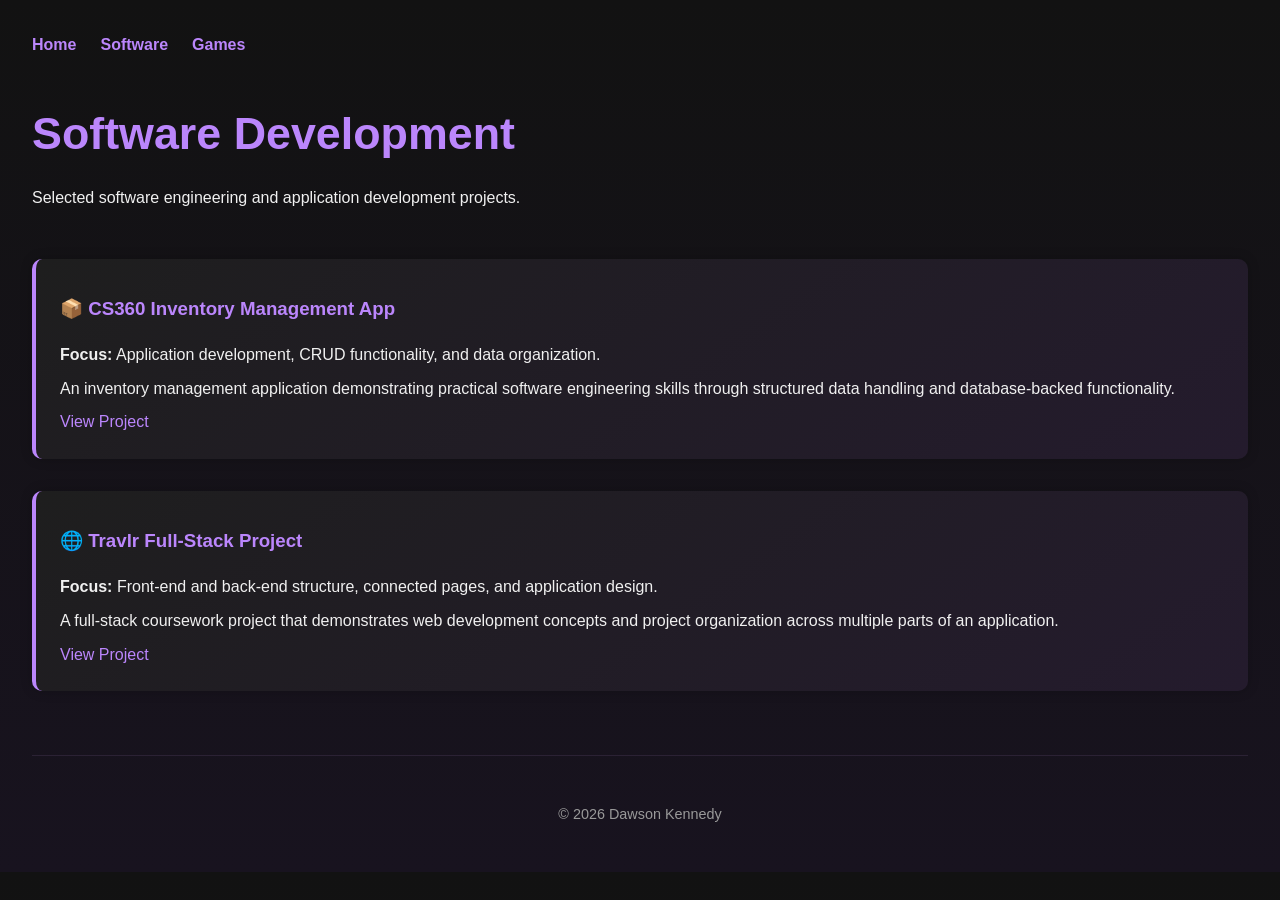
==== software.html @ 0b02f2b0 "software.html" ====
<!DOCTYPE html>
<html lang="en">
<head>
  <meta charset="UTF-8" />
  <meta name="viewport" content="width=device-width, initial-scale=1.0"/>
  <title>Dawson Kennedy – Software Portfolio</title>
  <link rel="stylesheet" href="style.css" />
</head>
<body>
  <nav class="nav">
    <a href="index.html">Home</a>
    <a href="software.html">Software</a>
    <a href="games.html">Games</a>
  </nav>

  <header class="page-header">
    <h1>Software Development</h1>
    <p>Selected software engineering and application development projects.</p>
  </header>

  <main>
    <section class="section">
      <div class="project">
        <h3>📦 CS360 Inventory Management App</h3>
        <p><strong>Focus:</strong> Application development, CRUD functionality, and data organization.</p>
        <p>
          An inventory management application demonstrating practical software engineering skills through structured data handling and database-backed functionality.
        </p>
        <p><a href="YOUR_CS360_LINK_HERE" target="_blank">View Project</a></p>
      </div>

      <div class="project">
        <h3>🌐 Travlr Full-Stack Project</h3>
        <p><strong>Focus:</strong> Front-end and back-end structure, connected pages, and application design.</p>
        <p>
          A full-stack coursework project that demonstrates web development concepts and project organization across multiple parts of an application.
        </p>
        <p><a href="YOUR_TRAVLR_LINK_HERE" target="_blank">View Project</a></p>
      </div>
    </section>
  </main>

  <footer class="footer">
    <p>&copy; 2026 Dawson Kennedy</p>
  </footer>
</body>
</html>
---- style.css ----
* {
  box-sizing: border-box;
}

body {
  margin: 0;
  padding: 2rem;
  font-family: 'Segoe UI', sans-serif;
  background: linear-gradient(180deg, #121212 0%, #18131f 100%);
  color: #f0f0f0;
  line-height: 1.6;
}

h1, h2, h3 {
  color: #bb86fc;
}

a {
  color: #bb86fc;
  text-decoration: none;
}

a:hover {
  color: #e0b8ff;
  text-decoration: underline;
}

.nav {
  display: flex;
  gap: 1.5rem;
  margin-bottom: 2.5rem;
  flex-wrap: wrap;
}

.nav a {
  font-weight: bold;
}

.hero,
.page-header {
  margin-bottom: 3rem;
}

.hero h1,
.page-header h1 {
  font-size: 2.8rem;
  margin-bottom: 0.5rem;
}

.hero-subtitle {
  color: #d6a4ff;
  font-size: 1.2rem;
  margin-bottom: 1rem;
}

.hero-text {
  max-width: 800px;
}

.section {
  margin-bottom: 4rem;
}

.hub-container {
  display: grid;
  grid-template-columns: repeat(auto-fit, minmax(260px, 1fr));
  gap: 1.5rem;
  margin-bottom: 4rem;
}

.hub-card {
  display: block;
  background: linear-gradient(145deg, #1d1d1d, #241b2e);
  border: 1px solid #3d2d52;
  border-left: 5px solid #bb86fc;
  border-radius: 12px;
  padding: 1.5rem;
  transition: transform 0.2s ease, border-color 0.2s ease, box-shadow 0.2s ease;
}

.hub-card:hover {
  transform: translateY(-4px);
  text-decoration: none;
  border-color: #bb86fc;
  box-shadow: 0 0 18px rgba(187, 134, 252, 0.18);
}

.hub-card h2 {
  margin-top: 0;
}

.project {
  background: linear-gradient(145deg, #1e1e1e, #241b2d);
  padding: 1rem 1.5rem;
  border-left: 4px solid #bb86fc;
  border-radius: 10px;
  margin-bottom: 2rem;
  box-shadow: 0 0 12px rgba(0, 0, 0, 0.22);
}

.project p {
  margin: 0.5rem 0;
}

.contact-section {
  margin-top: 2rem;
}

.footer {
  text-align: center;
  font-size: 0.9rem;
  color: #999;
  margin-top: 4rem;
  padding-top: 2rem;
  border-top: 1px solid #2b2234;
}

@media (max-width: 768px) {
  body {
    padding: 1.25rem;
  }

  .hero h1,
  .page-header h1 {
    font-size: 2.2rem;
  }
}
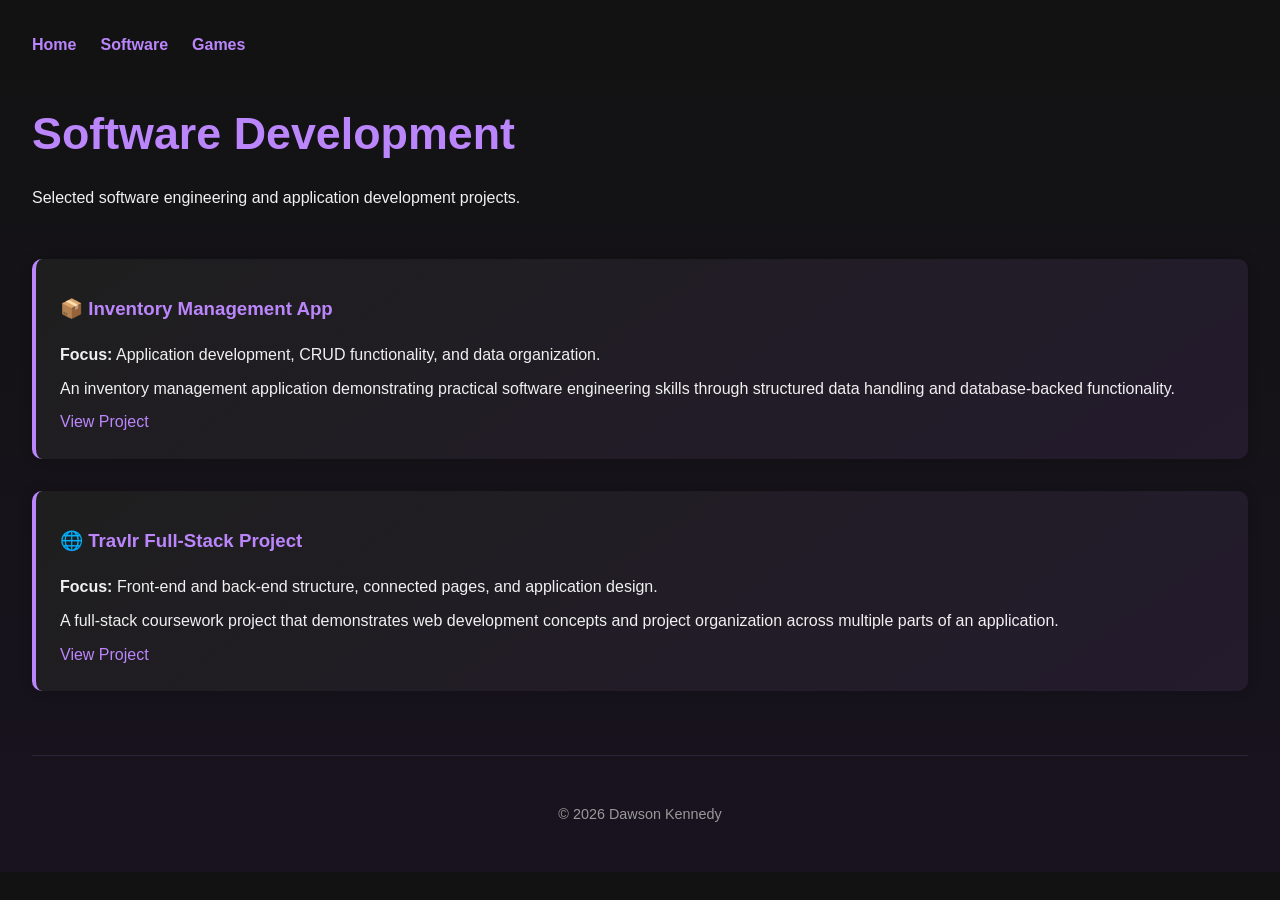
==== commit fba91465: "software.html" ====
--- a/software.html
+++ b/software.html
@@ -21,12 +21,12 @@
   <main>
     <section class="section">
       <div class="project">
-        <h3>📦 CS360 Inventory Management App</h3>
+        <h3>📦 Inventory Management App</h3>
         <p><strong>Focus:</strong> Application development, CRUD functionality, and data organization.</p>
         <p>
           An inventory management application demonstrating practical software engineering skills through structured data handling and database-backed functionality.
         </p>
-        <p><a href="YOUR_CS360_LINK_HERE" target="_blank">View Project</a></p>
+        <p><a href="https://github.com/PDKennedy00/CS499_Capstone?tab=readme-ov-file" target="_blank">View Project</a></p>
       </div>
 
       <div class="project">
@@ -35,7 +35,7 @@
         <p>
           A full-stack coursework project that demonstrates web development concepts and project organization across multiple parts of an application.
         </p>
-        <p><a href="YOUR_TRAVLR_LINK_HERE" target="_blank">View Project</a></p>
+        <p><a href="https://github.com/PDKennedy00/FullStack_TravlrProject/tree/main" target="_blank">View Project</a></p>
       </div>
     </section>
   </main>
